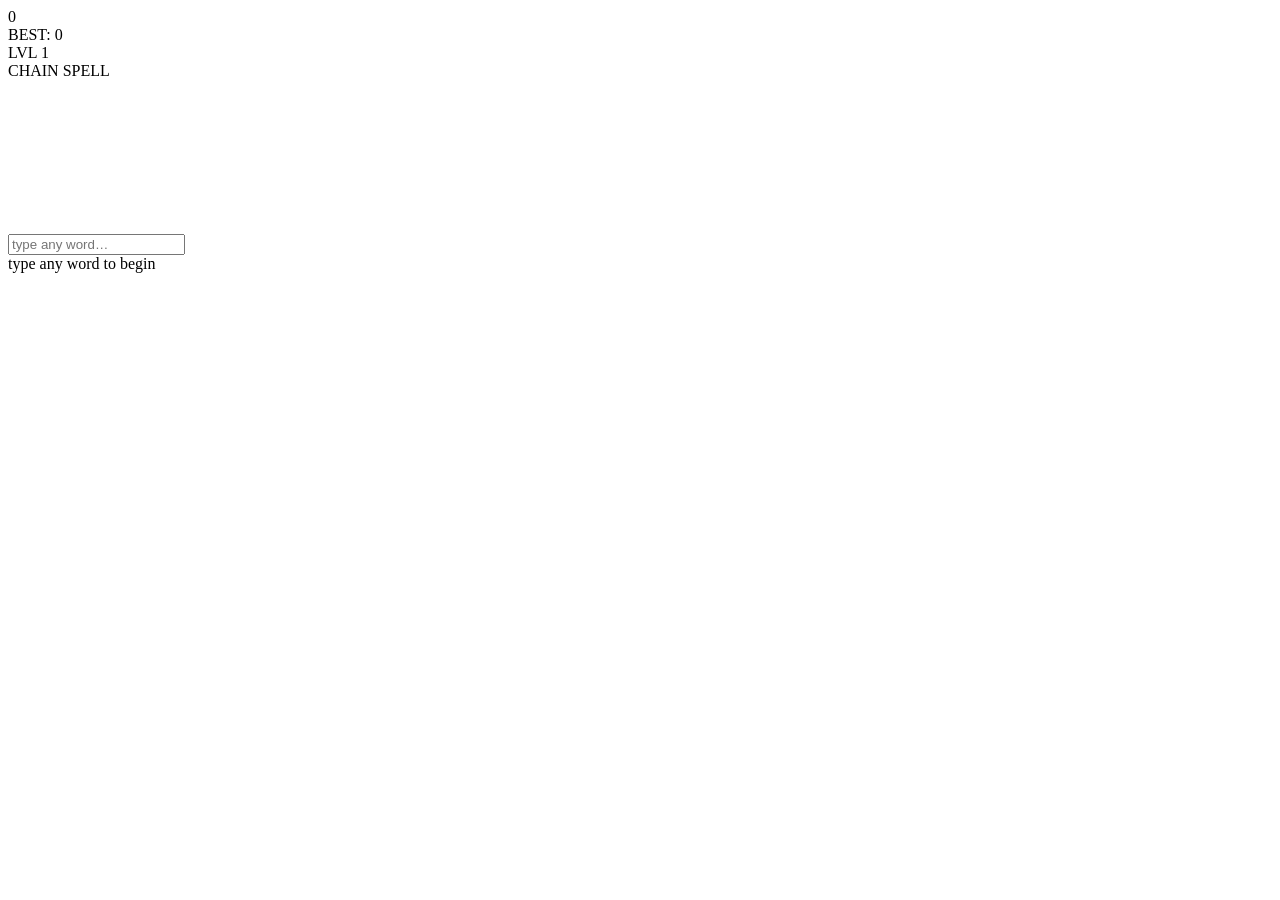
==== chain-spell/index.html @ 9ca6f3ae "feat(chain-spell): scaffold index.html, style.css, script.js" ====
<!DOCTYPE html>
<html lang="en">
<head>
  <meta charset="UTF-8">
  <meta name="viewport" content="width=device-width, initial-scale=1.0">
  <title>Chain Spell</title>
  <link rel="stylesheet" href="style.css">
</head>
<body>
  <!-- Top bar -->
  <div id="top-bar">
    <div id="score-wrap">
      <div id="score">0</div>
      <div id="best">BEST: 0</div>
    </div>
    <div id="level-badge">LVL 1</div>
    <div id="timer-track">
      <div id="timer-bar"></div>
    </div>
  </div>

  <!-- Chain field -->
  <div id="chain-field">
    <div id="title-display">CHAIN SPELL</div>
    <svg id="connector-svg" aria-hidden="true"></svg>
  </div>

  <!-- Input zone -->
  <div id="input-zone">
    <input id="word-input" type="text" autocomplete="off" autocorrect="off"
           autocapitalize="off" spellcheck="false" placeholder="type any word…">
    <div id="input-label">type any word to begin</div>
  </div>

  <script src="script.js"></script>
</body>
</html>
---- chain-spell/style.css ----
/* Chain Spell styles */
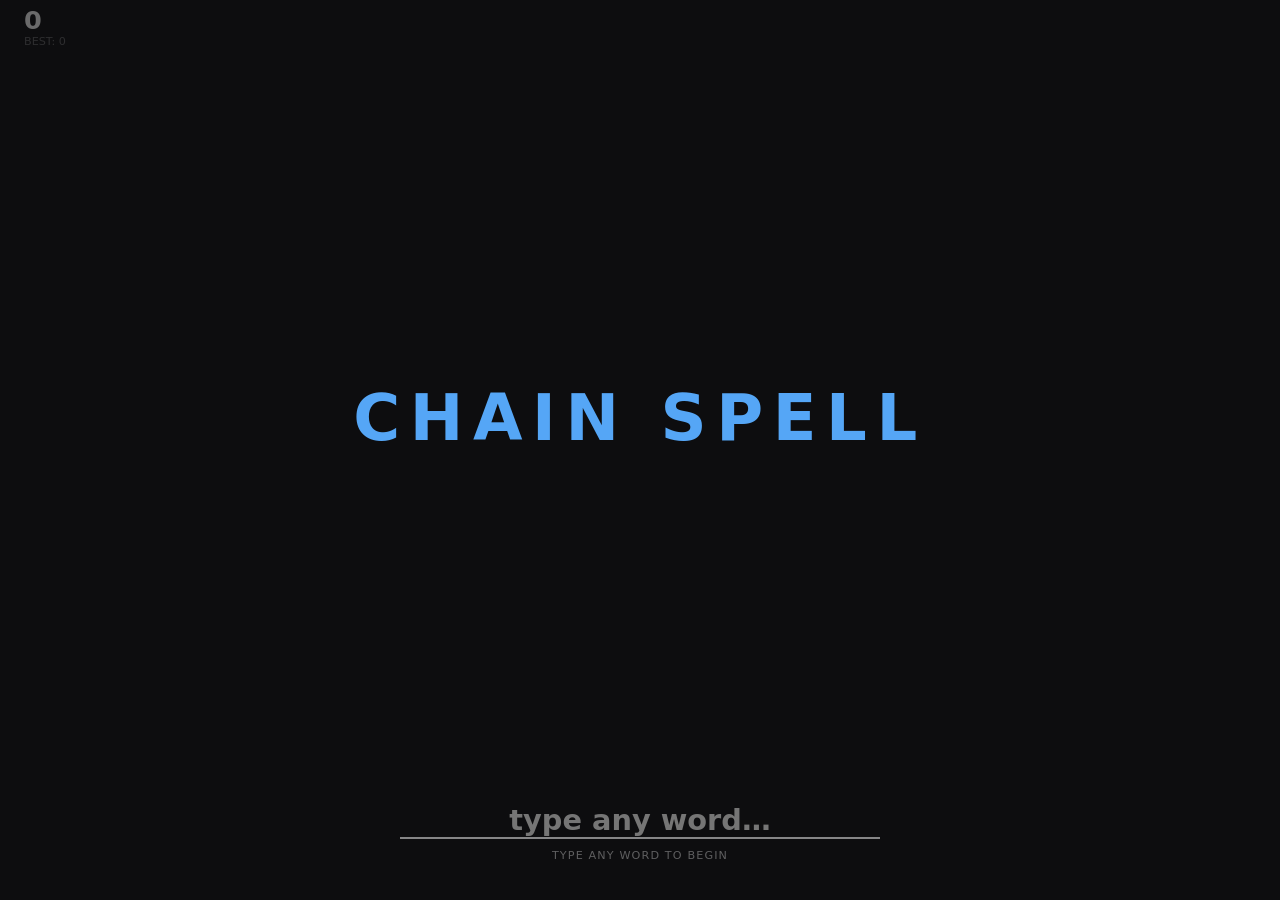
==== commit 613bffdb: "feat(chain-spell): level-up overlay with timer ceiling tightening" ====
--- a/chain-spell/index.html
+++ b/chain-spell/index.html
@@ -33,5 +33,8 @@
   </div>
 
   <script src="script.js"></script>
+<div id="levelup-overlay" aria-hidden="true">
+  <div id="levelup-text">LEVEL 2</div>
+</div>
 </body>
 </html>
--- a/chain-spell/style.css
+++ b/chain-spell/style.css
@@ -1 +1,207 @@
-/* Chain Spell styles */
+/* ── Reset & root ────────────────────────────────────────────────── */
+*, *::before, *::after { box-sizing: border-box; margin: 0; padding: 0; }
+
+:root {
+  --bg:       #0d0d0f;
+  --text:     #f5f5f5;
+  --accent:   hsl(210, 90%, 65%);
+  --error:    hsl(0, 80%, 60%);
+  --dupe:     hsl(40, 90%, 60%);
+  --muted:    rgba(245, 245, 245, 0.35);
+  --fade-far: rgba(245, 245, 245, 0.20);
+  --font:     system-ui, -apple-system, sans-serif;
+}
+
+html, body {
+  width: 100%; height: 100%;
+  background: var(--bg);
+  color: var(--text);
+  font-family: var(--font);
+  overflow: hidden;
+  user-select: none;
+}
+
+body {
+  display: flex;
+  flex-direction: column;
+}
+
+/* ── Top bar ─────────────────────────────────────────────────────── */
+#top-bar {
+  flex: 0 0 56px;
+  display: flex;
+  align-items: center;
+  justify-content: space-between;
+  padding: 0 24px;
+  gap: 16px;
+}
+
+#score-wrap { display: flex; flex-direction: column; min-width: 80px; }
+#score      { font-size: 1.6rem; font-weight: 700; line-height: 1; }
+#best       { font-size: 0.7rem; color: var(--muted); margin-top: 2px; }
+
+#level-badge {
+  font-size: 0.75rem;
+  font-weight: 700;
+  letter-spacing: 0.12em;
+  color: var(--accent);
+}
+
+#timer-track {
+  flex: 0 0 160px;
+  height: 4px;
+  background: rgba(255,255,255,0.1);
+  border-radius: 2px;
+  overflow: hidden;
+}
+
+#timer-bar {
+  height: 100%;
+  width: 100%;
+  background: var(--text);
+  transform-origin: left center;
+  transform: scaleX(1);
+  transition: background 0.3s;
+  border-radius: 2px;
+}
+
+/* ── Chain field ─────────────────────────────────────────────────── */
+#chain-field {
+  flex: 1;
+  position: relative;
+  display: flex;
+  align-items: center;
+  overflow: hidden;
+}
+
+#connector-svg {
+  position: absolute;
+  inset: 0;
+  width: 100%;
+  height: 100%;
+  pointer-events: none;
+  z-index: 0;
+}
+
+/* ── Input zone ──────────────────────────────────────────────────── */
+#input-zone {
+  flex: 0 0 120px;
+  display: flex;
+  flex-direction: column;
+  align-items: center;
+  justify-content: center;
+  gap: 10px;
+  padding: 0 24px 16px;
+}
+
+#word-input {
+  background: transparent;
+  border: none;
+  border-bottom: 2px solid rgba(255,255,255,0.2);
+  color: var(--text);
+  font-family: var(--font);
+  font-size: 1.8rem;
+  font-weight: 700;
+  text-align: center;
+  width: 100%;
+  max-width: 480px;
+  outline: none;
+  transition: border-color 0.15s;
+  text-transform: lowercase;
+}
+
+#word-input:focus { border-color: rgba(255,255,255,0.5); }
+
+#input-label {
+  font-size: 0.7rem;
+  letter-spacing: 0.1em;
+  color: var(--muted);
+  text-transform: uppercase;
+}
+
+/* ── Title (IDLE) ────────────────────────────────────────────────── */
+#title-display {
+  position: absolute;
+  left: 50%; top: 50%;
+  transform: translate(-50%, -50%);
+  font-size: clamp(2rem, 6vw, 4rem);
+  font-weight: 700;
+  letter-spacing: 0.15em;
+  color: var(--accent);
+  animation: pulse-title 2.4s ease-in-out infinite;
+  pointer-events: none;
+  z-index: 1;
+}
+
+@keyframes pulse-title {
+  0%, 100% { opacity: 0.5; }
+  50%       { opacity: 1;   }
+}
+
+/* Hide timer bar in IDLE */
+body.idle #timer-track { visibility: hidden; }
+body.idle #top-bar     { opacity: 0.4; }
+body.idle #level-badge { display: none; }
+
+/* ── Input feedback ──────────────────────────────────────────────── */
+#word-input.flash-valid   { border-color: var(--accent); }
+#word-input.flash-invalid { border-color: var(--error);  }
+#word-input.flash-dupe    { border-color: var(--dupe);   }
+
+@keyframes shake {
+  0%,100% { transform: translateX(0); }
+  20%     { transform: translateX(-8px); }
+  40%     { transform: translateX(8px); }
+  60%     { transform: translateX(-5px); }
+  80%     { transform: translateX(5px); }
+}
+
+#word-input.shake { animation: shake 0.22s ease; }
+
+/* ── Playing state ───────────────────────────────────────────────── */
+body.playing #title-display { display: none; }
+body.playing #top-bar       { opacity: 1; }
+body.playing #level-badge   { display: block; }
+body.playing #timer-track   { visibility: visible; }
+
+/* ── Word nodes ──────────────────────────────────────────────────── */
+.word-node {
+  position: absolute;
+  top: 50%;
+  white-space: nowrap;
+  font-size: clamp(1.4rem, 3.5vw, 2.2rem);
+  font-weight: 400;
+  color: var(--text);
+  pointer-events: none;
+  transition: transform 0.2s ease-out, opacity 0.2s ease-out;
+  will-change: transform, opacity;
+}
+
+.word-node.newest { font-weight: 700; }
+
+.word-node .letter-link { color: var(--accent); }
+
+/* ── Level-up overlay ────────────────────────────────────────────── */
+#levelup-overlay {
+  display: none;
+  position: fixed;
+  inset: 0;
+  z-index: 10;
+  align-items: center;
+  justify-content: center;
+  background: rgba(13,13,15,0.7);
+}
+#levelup-overlay.active { display: flex; }
+
+#levelup-text {
+  font-size: clamp(3rem, 10vw, 6rem);
+  font-weight: 700;
+  letter-spacing: 0.2em;
+  color: var(--accent);
+  animation: level-pop 0.35s cubic-bezier(0.34,1.56,0.64,1) both;
+}
+
+@keyframes level-pop {
+  from { transform: scale(0.75); opacity: 0; }
+  to   { transform: scale(1);    opacity: 1; }
+}
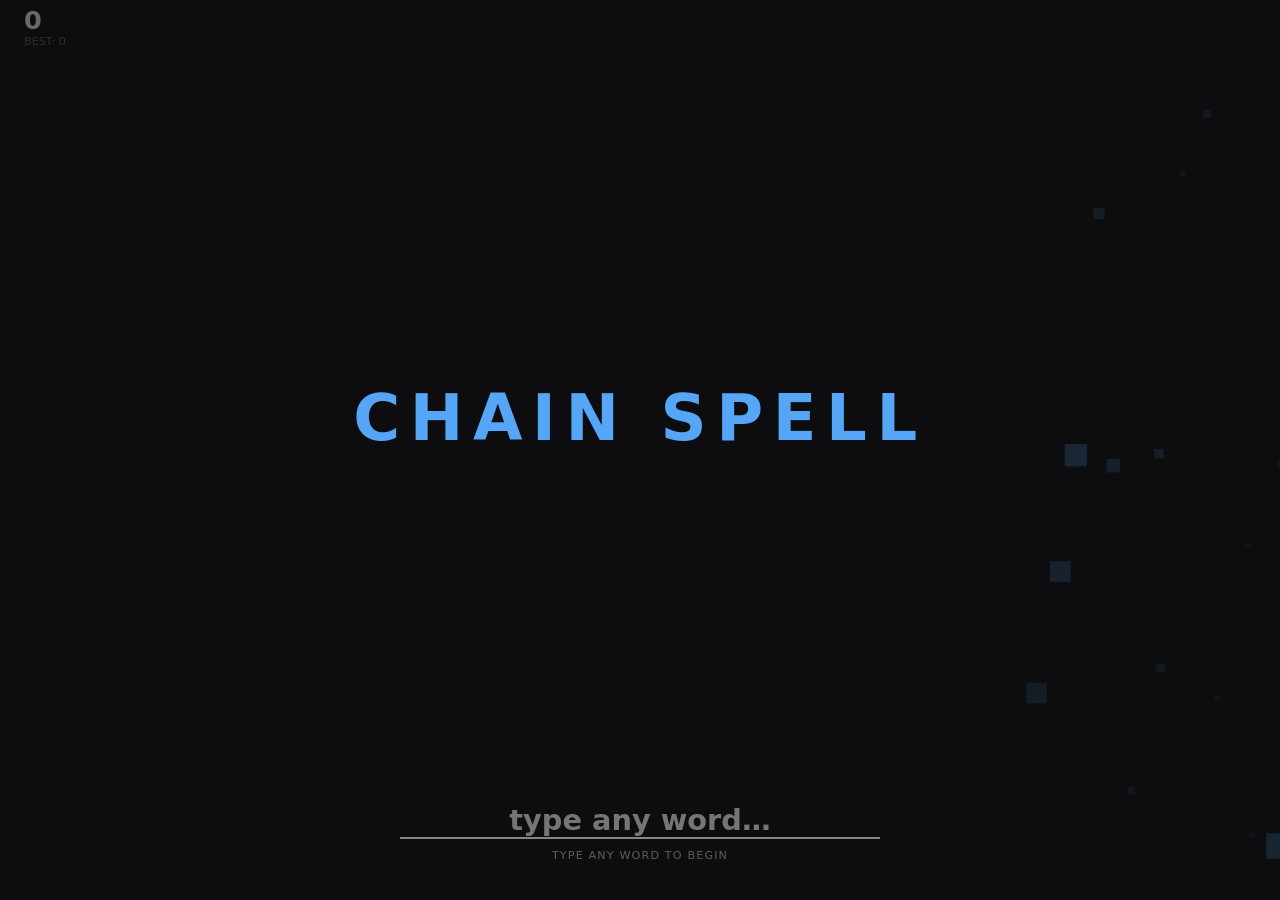
==== commit a56a13c6: "feat(chain-spell): add visual polish — parallax bg, burst particles, score pops, vignette - Parallax" ====
--- a/chain-spell/index.html
+++ b/chain-spell/index.html
@@ -7,6 +7,8 @@
   <link rel="stylesheet" href="style.css">
 </head>
 <body>
+  <canvas id="bg-canvas" aria-hidden="true"></canvas>
+
   <!-- Top bar -->
   <div id="top-bar">
     <div id="score-wrap">
@@ -32,9 +34,20 @@
     <div id="input-label">type any word to begin</div>
   </div>
 
+  <div id="vignette" aria-hidden="true"></div>
+
+  <div id="levelup-overlay" aria-hidden="true">
+    <div id="levelup-text">LEVEL 2</div>
+  </div>
+
+  <div id="summary-overlay" aria-hidden="true">
+    <div id="summary-label">GAME OVER</div>
+    <div id="summary-score">0</div>
+    <div id="summary-best">BEST: 0</div>
+    <div id="summary-detail">LEVEL 1 · 0 WORDS</div>
+    <div id="summary-restart">press any key to restart</div>
+  </div>
+
   <script src="script.js"></script>
-<div id="levelup-overlay" aria-hidden="true">
-  <div id="levelup-text">LEVEL 2</div>
-</div>
 </body>
 </html>
--- a/chain-spell/style.css
+++ b/chain-spell/style.css
@@ -1,3 +1,13 @@
+/* ── Background canvas ───────────────────────────────────────────── */
+#bg-canvas {
+  position: fixed;
+  inset: 0;
+  width: 100%;
+  height: 100%;
+  z-index: -1;
+  pointer-events: none;
+}
+
 /* ── Reset & root ────────────────────────────────────────────────── */
 *, *::before, *::after { box-sizing: border-box; margin: 0; padding: 0; }
 
@@ -14,7 +24,7 @@
 
 html, body {
   width: 100%; height: 100%;
-  background: var(--bg);
+  background: transparent;
   color: var(--text);
   font-family: var(--font);
   overflow: hidden;
@@ -205,3 +215,69 @@
   from { transform: scale(0.75); opacity: 0; }
   to   { transform: scale(1);    opacity: 1; }
 }
+
+/* ── Shatter nodes ───────────────────────────────────────────────── */
+.word-node.shattering {
+  position: fixed;
+  transition: none !important;
+  pointer-events: none;
+}
+
+/* ── Score summary overlay ───────────────────────────────────────── */
+#summary-overlay {
+  display: none;
+  position: fixed;
+  inset: 0;
+  z-index: 20;
+  flex-direction: column;
+  align-items: center;
+  justify-content: center;
+  gap: 8px;
+  background: rgba(13,13,15,0.92);
+  animation: fade-in 0.4s ease both;
+}
+#summary-overlay.active { display: flex; }
+
+@keyframes fade-in {
+  from { opacity: 0; }
+  to   { opacity: 1; }
+}
+
+#summary-label   { font-size: 0.75rem; letter-spacing: 0.15em; color: var(--muted); }
+#summary-score   { font-size: clamp(3rem, 10vw, 5rem); font-weight: 700; }
+#summary-best    { font-size: 0.9rem; color: var(--muted); }
+#summary-detail  { font-size: 0.75rem; color: var(--muted); letter-spacing: 0.08em; margin-top: 4px; }
+#summary-restart { font-size: 0.7rem; color: var(--accent); letter-spacing: 0.1em; margin-top: 24px; }
+
+/* ── Vignette overlay ────────────────────────────────────────────── */
+#vignette {
+  position: fixed;
+  inset: 0;
+  z-index: 1;
+  pointer-events: none;
+  background: radial-gradient(ellipse at center,
+    transparent 30%,
+    rgba(13, 13, 15, 0) 50%,
+    rgba(13, 13, 15, 0.85) 100%
+  );
+  opacity: 0;
+  transition: opacity 0.5s ease;
+}
+
+/* ── Floating score pops ─────────────────────────────────────────── */
+.score-pop {
+  position: fixed;
+  font-size: 1.1rem;
+  font-weight: 700;
+  color: var(--accent);
+  pointer-events: none;
+  z-index: 5;
+  white-space: nowrap;
+  animation: score-pop-anim 0.9s ease-out forwards;
+}
+
+@keyframes score-pop-anim {
+  0%   { transform: translateY(0)   scale(1);    opacity: 1; }
+  20%  { transform: translateY(-8px) scale(1.15); opacity: 1; }
+  100% { transform: translateY(-52px) scale(0.8); opacity: 0; }
+}
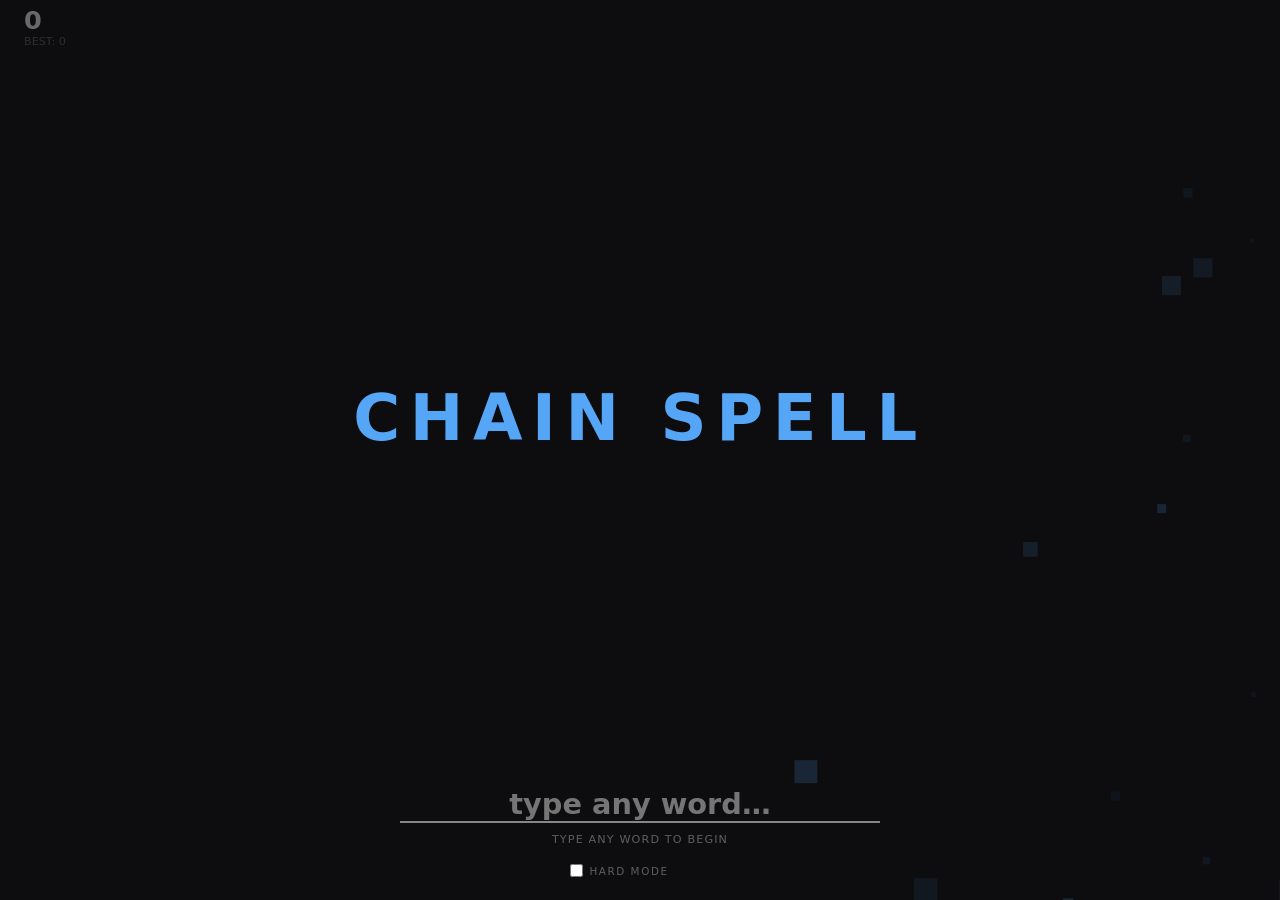
==== commit 29099df5: "feat(chain-spell): combo multiplier, scaled bonus time, stats, chain replay, Hard Mode - Combo multi" ====
--- a/chain-spell/index.html
+++ b/chain-spell/index.html
@@ -16,6 +16,7 @@
       <div id="best">BEST: 0</div>
     </div>
     <div id="level-badge">LVL 1</div>
+    <div id="combo-display" aria-live="polite"></div>
     <div id="timer-track">
       <div id="timer-bar"></div>
     </div>
@@ -32,6 +33,12 @@
     <input id="word-input" type="text" autocomplete="off" autocorrect="off"
            autocapitalize="off" spellcheck="false" placeholder="type any word…">
     <div id="input-label">type any word to begin</div>
+    <div id="hard-mode-wrap">
+      <label id="hard-mode-label">
+        <input type="checkbox" id="hard-mode-check"> HARD MODE
+      </label>
+      <div id="forbidden-badge" aria-live="polite"></div>
+    </div>
   </div>
 
   <div id="vignette" aria-hidden="true"></div>
@@ -43,8 +50,10 @@
   <div id="summary-overlay" aria-hidden="true">
     <div id="summary-label">GAME OVER</div>
     <div id="summary-score">0</div>
+    <div id="summary-chain"></div>
     <div id="summary-best">BEST: 0</div>
     <div id="summary-detail">LEVEL 1 · 0 WORDS</div>
+    <div id="summary-stats"></div>
     <div id="summary-restart">press any key to restart</div>
   </div>
 
--- a/chain-spell/style.css
+++ b/chain-spell/style.css
@@ -245,9 +245,74 @@
 
 #summary-label   { font-size: 0.75rem; letter-spacing: 0.15em; color: var(--muted); }
 #summary-score   { font-size: clamp(3rem, 10vw, 5rem); font-weight: 700; }
+#summary-chain {
+  max-width: min(80vw, 520px);
+  max-height: 5.5em;
+  overflow-y: auto;
+  font-size: 0.75rem;
+  color: var(--accent);
+  letter-spacing: 0.05em;
+  line-height: 1.7;
+  text-align: center;
+  word-break: break-word;
+  scrollbar-width: thin;
+  scrollbar-color: var(--accent) transparent;
+  margin-top: 4px;
+}
 #summary-best    { font-size: 0.9rem; color: var(--muted); }
 #summary-detail  { font-size: 0.75rem; color: var(--muted); letter-spacing: 0.08em; margin-top: 4px; }
+#summary-stats {
+  font-size: 0.7rem;
+  color: var(--muted);
+  letter-spacing: 0.1em;
+  margin-top: 2px;
+  min-height: 1.2em;
+  text-align: center;
+}
 #summary-restart { font-size: 0.7rem; color: var(--accent); letter-spacing: 0.1em; margin-top: 24px; }
+
+/* ── Combo display ───────────────────────────────────────────────── */
+#combo-display {
+  font-size: 0.7rem;
+  font-weight: 700;
+  letter-spacing: 0.12em;
+  color: hsl(40, 90%, 60%);
+  min-width: 4ch;
+  text-align: center;
+  opacity: 0;
+  transition: opacity 0.2s ease;
+}
+#combo-display.active { opacity: 1; }
+
+/* ── Hard Mode toggle ────────────────────────────────────────────── */
+#hard-mode-wrap {
+  display: flex;
+  align-items: center;
+  gap: 16px;
+  margin-top: 8px;
+}
+#hard-mode-label {
+  font-size: 0.65rem;
+  letter-spacing: 0.15em;
+  color: var(--muted);
+  cursor: pointer;
+  display: flex;
+  align-items: center;
+  gap: 6px;
+  user-select: none;
+}
+body.playing  #hard-mode-wrap,
+body.levelup  #hard-mode-wrap,
+body.over     #hard-mode-wrap { opacity: 0.3; pointer-events: none; }
+
+#forbidden-badge {
+  font-size: 0.75rem;
+  font-weight: 700;
+  letter-spacing: 0.12em;
+  color: var(--error);
+  min-width: 3ch;
+}
+#word-input.flash-forbidden { border-bottom-color: var(--error) !important; }
 
 /* ── Vignette overlay ────────────────────────────────────────────── */
 #vignette {
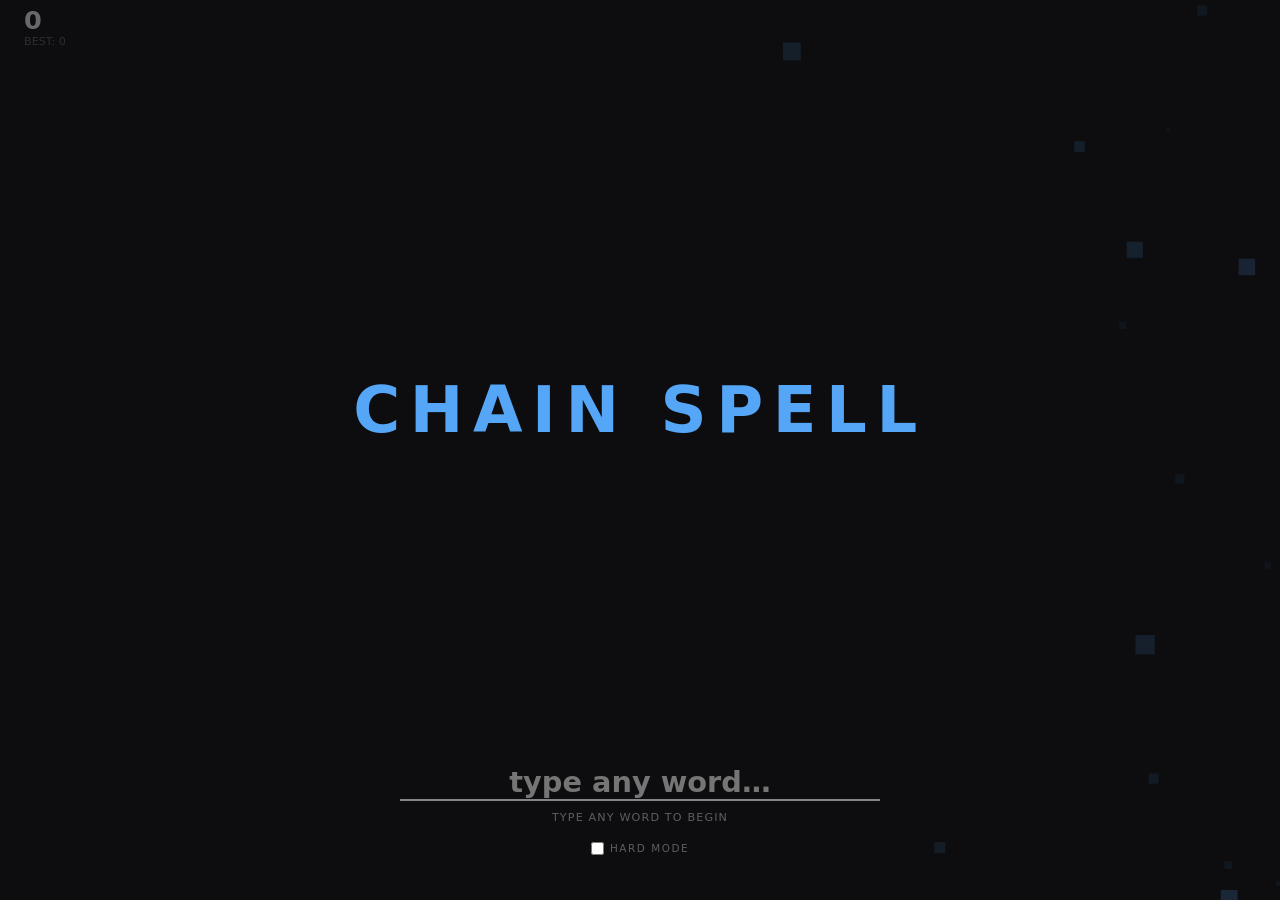
==== commit bfbe7f4a: "fix(chain-spell): hard mode now activates immediately and badge is always visible - Forbidden letter" ====
--- a/chain-spell/index.html
+++ b/chain-spell/index.html
@@ -37,8 +37,8 @@
       <label id="hard-mode-label">
         <input type="checkbox" id="hard-mode-check"> HARD MODE
       </label>
-      <div id="forbidden-badge" aria-live="polite"></div>
     </div>
+    <div id="forbidden-badge" aria-live="polite"></div>
   </div>
 
   <div id="vignette" aria-hidden="true"></div>
--- a/chain-spell/style.css
+++ b/chain-spell/style.css
@@ -306,11 +306,13 @@
 body.over     #hard-mode-wrap { opacity: 0.3; pointer-events: none; }
 
 #forbidden-badge {
-  font-size: 0.75rem;
-  font-weight: 700;
-  letter-spacing: 0.12em;
+  font-size: 0.8rem;
+  font-weight: 700;
+  letter-spacing: 0.15em;
   color: var(--error);
-  min-width: 3ch;
+  min-height: 1.2em;
+  text-align: center;
+  margin-top: 4px;
 }
 #word-input.flash-forbidden { border-bottom-color: var(--error) !important; }
 
